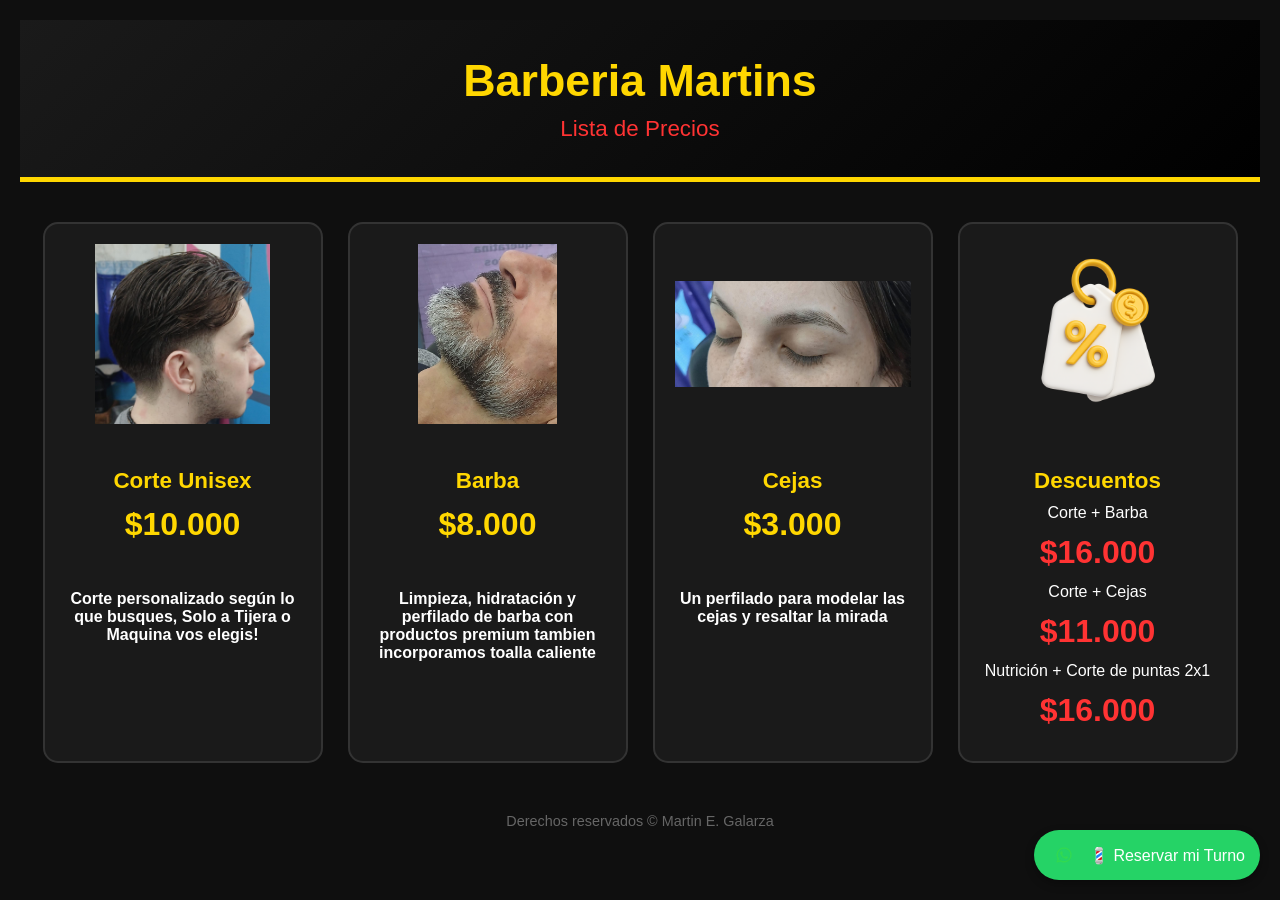
==== index.html @ b5ed0733 "Rename index2.html to index.html" ====
<!DOCTYPE html>
<html lang="es">

<head>
    <meta charset="UTF-8">
    <meta name="viewport" content="width=device-width, initial-scale=1.0">
    <title>Lista de Precios - Tu Barbería</title>

    <!-- Vinculamos el CSS -->
    <link rel="stylesheet" href="estilos.css">
</head>

<body>

    <header>
        <h1>Barberia Martins</h1>
        <p class="subtitle">Lista de Precios</p>
    </header>

    <div class="services">

        <!-- Corte Unisex -->
        <div class="service-card">
            <img src="Img/corte.jpeg" alt="Corte Unisex">
            <div class="info">
                <h3>Corte Unisex</h3>
                <p class="price">$10.000</p>
                <p class="desc">Corte personalizado según lo que busques, Solo a Tijera o Maquina vos elegis!</p>
            </div>
        </div>

        <!-- Barba -->
        <div class="service-card">
            <img src="Img/barba.jpeg" alt="Barba">
            <div class="info">
                <h3>Barba</h3>
                <p class="price">$8.000</p>
                <p class="desc"> Limpieza, hidratación y perfilado de barba con productos premium tambien incorporamos toalla caliente </p>
            </div>
        </div>

        <!-- Cejas -->
        <div class="service-card">
            <img src="Img/ceja.jpeg" alt="Cejas">
            <div class="info">
                <h3>Cejas</h3>
                <p class="price">$3.000</p>
                <p class="desc">Un perfilado para modelar las cejas y resaltar la mirada</p>

            </div>
        </div>

        <!-- Tratamientos -->
        <div class="service-card">
            <img src="Img/vecteezy_3d-discount-icon-white-tags-with-percent-and-coin-isolated_72950862.png" alt="Tratamientos">
            <div class="info">
                <h3>Descuentos</h3>
                <p>Corte + Barba</p>
                <p class="price red-price">$16.000</p>
                <p>Corte + Cejas</p>
                <p class="price red-price"> $11.000</p>
                <p>Nutrición + Corte de puntas 2x1</p>
                <p class="price red-price">$16.000</p>
            </div>
        </div>

    </div>

    <a href="https://wa.me/543764326906?text=Hola!%20¿Tienen%20algún%20turno%20disponible%20para%20hoy?" target="_blank" rel="noopener noreferrer" class="btn-whatsapp">
        <img class="wap-img" src="Img/vecteezy_whatsapp-logo-png-whatsapp-icon-png-whatsapp-transparent_18930564.png" alt="icono de WhatsApp">
        <p>💈 Reservar mi Turno</p>
    </a>

    <footer>
        Derechos reservados © Martin E. Galarza
    </footer>

</body>

</html>
---- estilos.css ----
* {
    margin: 0;
    padding: 0;
    box-sizing: border-box;
}

body {
    background-color: #0f0f0f;
    color: #ffffff;
    font-family: Arial, sans-serif;
    text-align: center;
    padding: 20px;
}

header {
    background: linear-gradient(135deg, #1a1a1a, #000);
    padding: 35px 20px;
    border-bottom: 5px solid #ffd700;
    margin-bottom: 40px;
}

h1 {
    color: #ffd700;
    font-size: 2.8em;
}

.desc {
    color: white;
    font-weight: bold;
    padding-top: 15%;
    position: relative;
}

.subtitle {
    color: #ff3333;
    margin-top: 10px;
    font-size: 1.4em;
}

.services {
    display: flex;
    flex-wrap: wrap;
    justify-content: center;
    gap: 25px;
    max-width: 1200px;
    margin: 0 auto;
}

.service-card {
    background: #1a1a1a;
    border-radius: 15px;
    width: 280px;
    overflow: hidden;
    border: 2px solid #333;
    transition: all 0.3s;
}

.service-card:hover {
    transform: translateY(-10px);
    border-color: #ffd700;
    box-shadow: 0 10px 20px rgba(255, 215, 0, 0.2);
}

.service-card img {
    width: 100%;
    height: 220px;
    object-fit: contain;
    object-position: center;
    padding: 20px;
}

.info {
    padding: 20px;
}

.service-card h3 {
    color: #ffd700;
    margin-bottom: 10px;
    font-size: 1.4em;
}

.price {
    font-size: 2em;
    font-weight: bold;
    color: #ffd700;
    margin: 12px 0;
}

.red-price {
    color: #ff3333;
}

button {
    margin-top: 20px;
    padding: 20px;
    align-items: center;
}

footer {
    margin-top: 50px;
    color: #666;
    font-size: 0.9em;
}


/* logo de wap propiedades*/

.btn-whatsapp {
    position: fixed;
    bottom: 20px;
    right: 20px;
    display: flex;
    align-items: center;
    background-color: #25d366;
    color: white;
    text-decoration: none;
    padding: 10px 15px;
    border-radius: 50px;
    box-shadow: 0 4px 10px rgba(0, 0, 0, 0.3);
    z-index: 999;
}

.wap-img {
    width: 30px;
    margin-right: 10px;
}
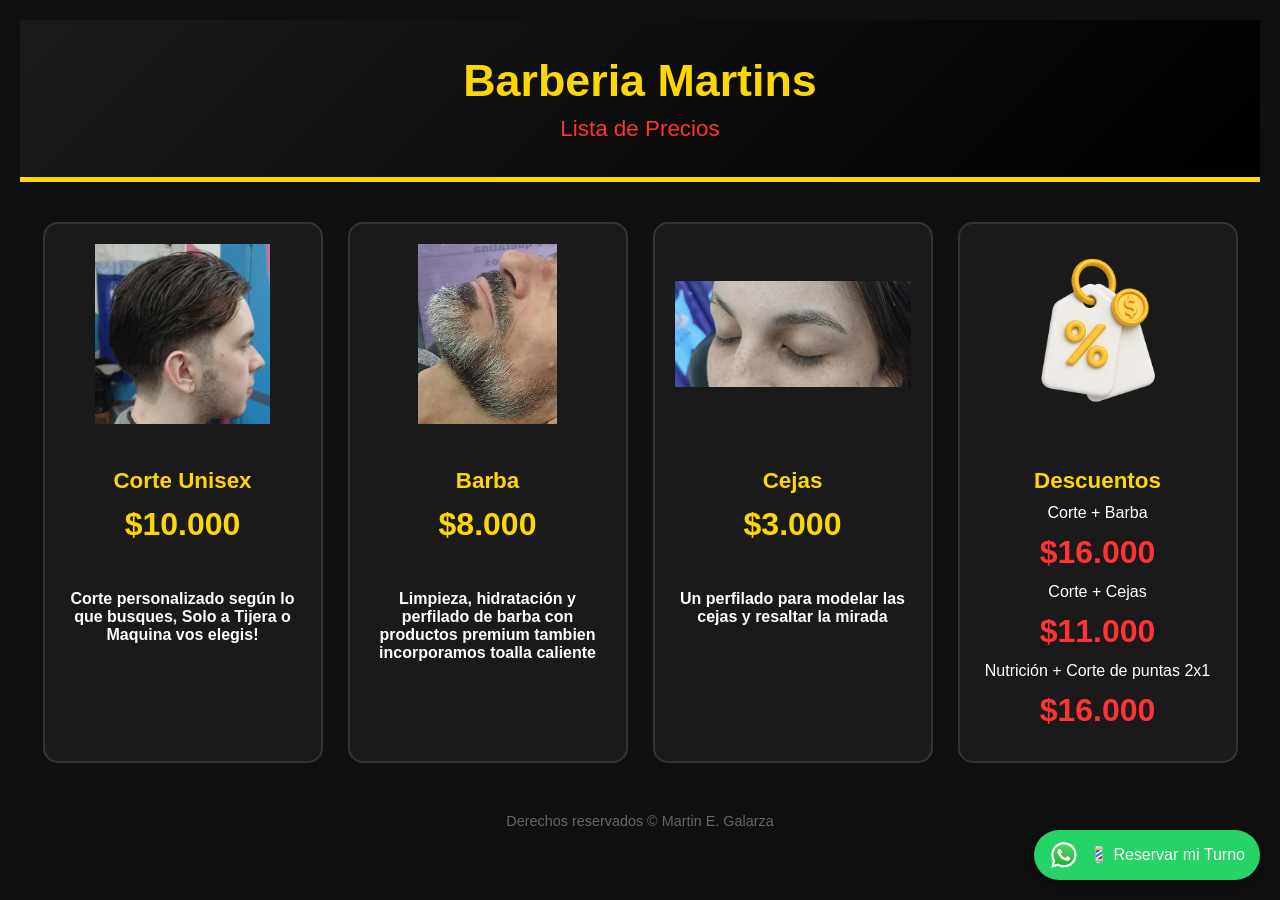
==== commit a794105e: "Update index.html corrección de boton de wts" ====
--- a/index.html
+++ b/index.html
@@ -67,7 +67,7 @@
     </div>
 
     <a href="https://wa.me/543764326906?text=Hola!%20¿Tienen%20algún%20turno%20disponible%20para%20hoy?" target="_blank" rel="noopener noreferrer" class="btn-whatsapp">
-        <img class="wap-img" src="Img/vecteezy_whatsapp-logo-png-whatsapp-icon-png-whatsapp-transparent_18930564.png" alt="icono de WhatsApp">
+        <img class="wap-img" src="Img/WhatsApp.svg" alt="icono de WhatsApp">
         <p>💈 Reservar mi Turno</p>
     </a>
 
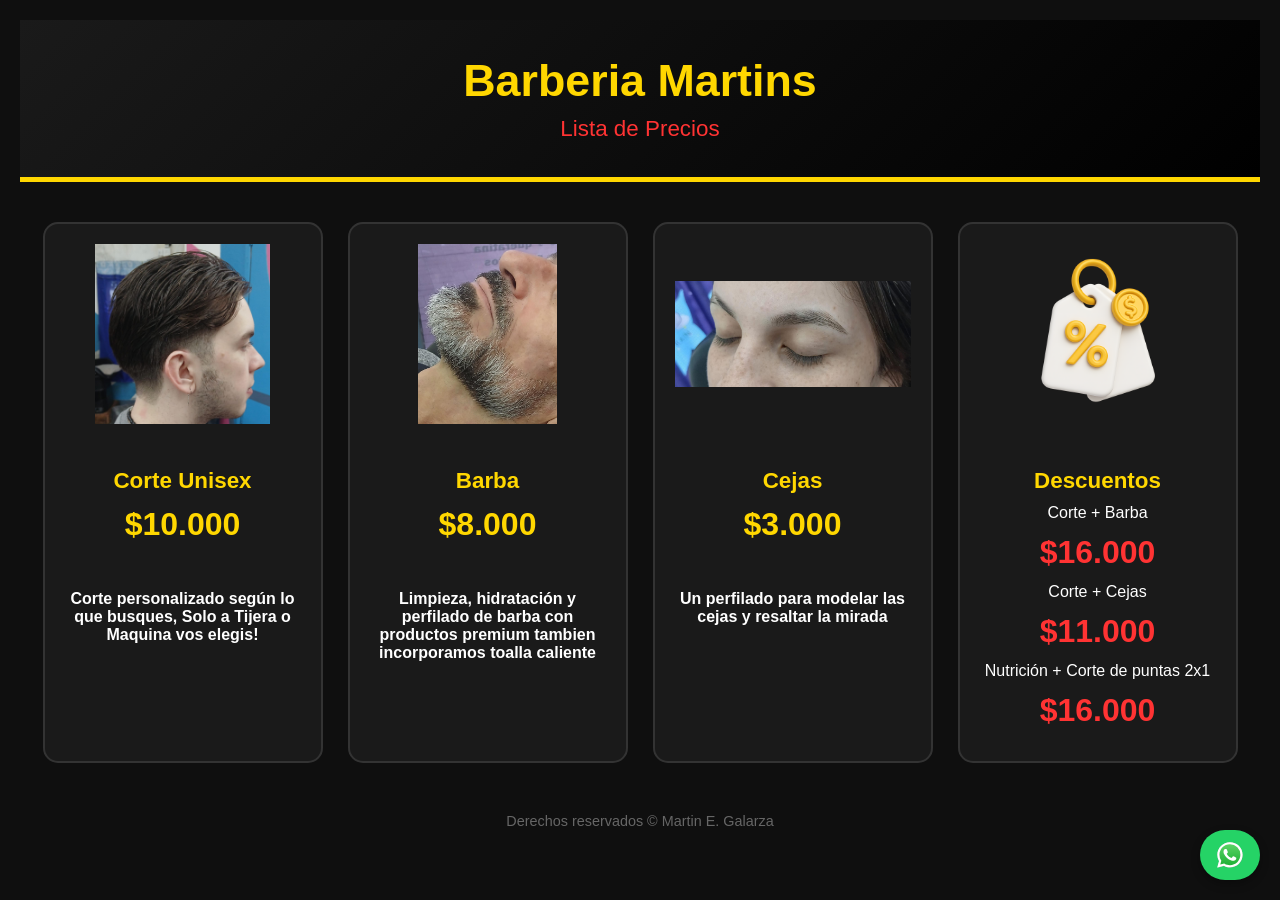
==== commit 19d28f54: "Update index.html" ====
--- a/index.html
+++ b/index.html
@@ -68,7 +68,6 @@
 
     <a href="https://wa.me/543764326906?text=Hola!%20¿Tienen%20algún%20turno%20disponible%20para%20hoy?" target="_blank" rel="noopener noreferrer" class="btn-whatsapp">
         <img class="wap-img" src="Img/WhatsApp.svg" alt="icono de WhatsApp">
-        <p>💈 Reservar mi Turno</p>
     </a>
 
     <footer>
--- a/estilos.css
+++ b/estilos.css
@@ -122,5 +122,5 @@
 
 .wap-img {
     width: 30px;
-    margin-right: 10px;
-}+    /*margin-right: 10px;*/
+}
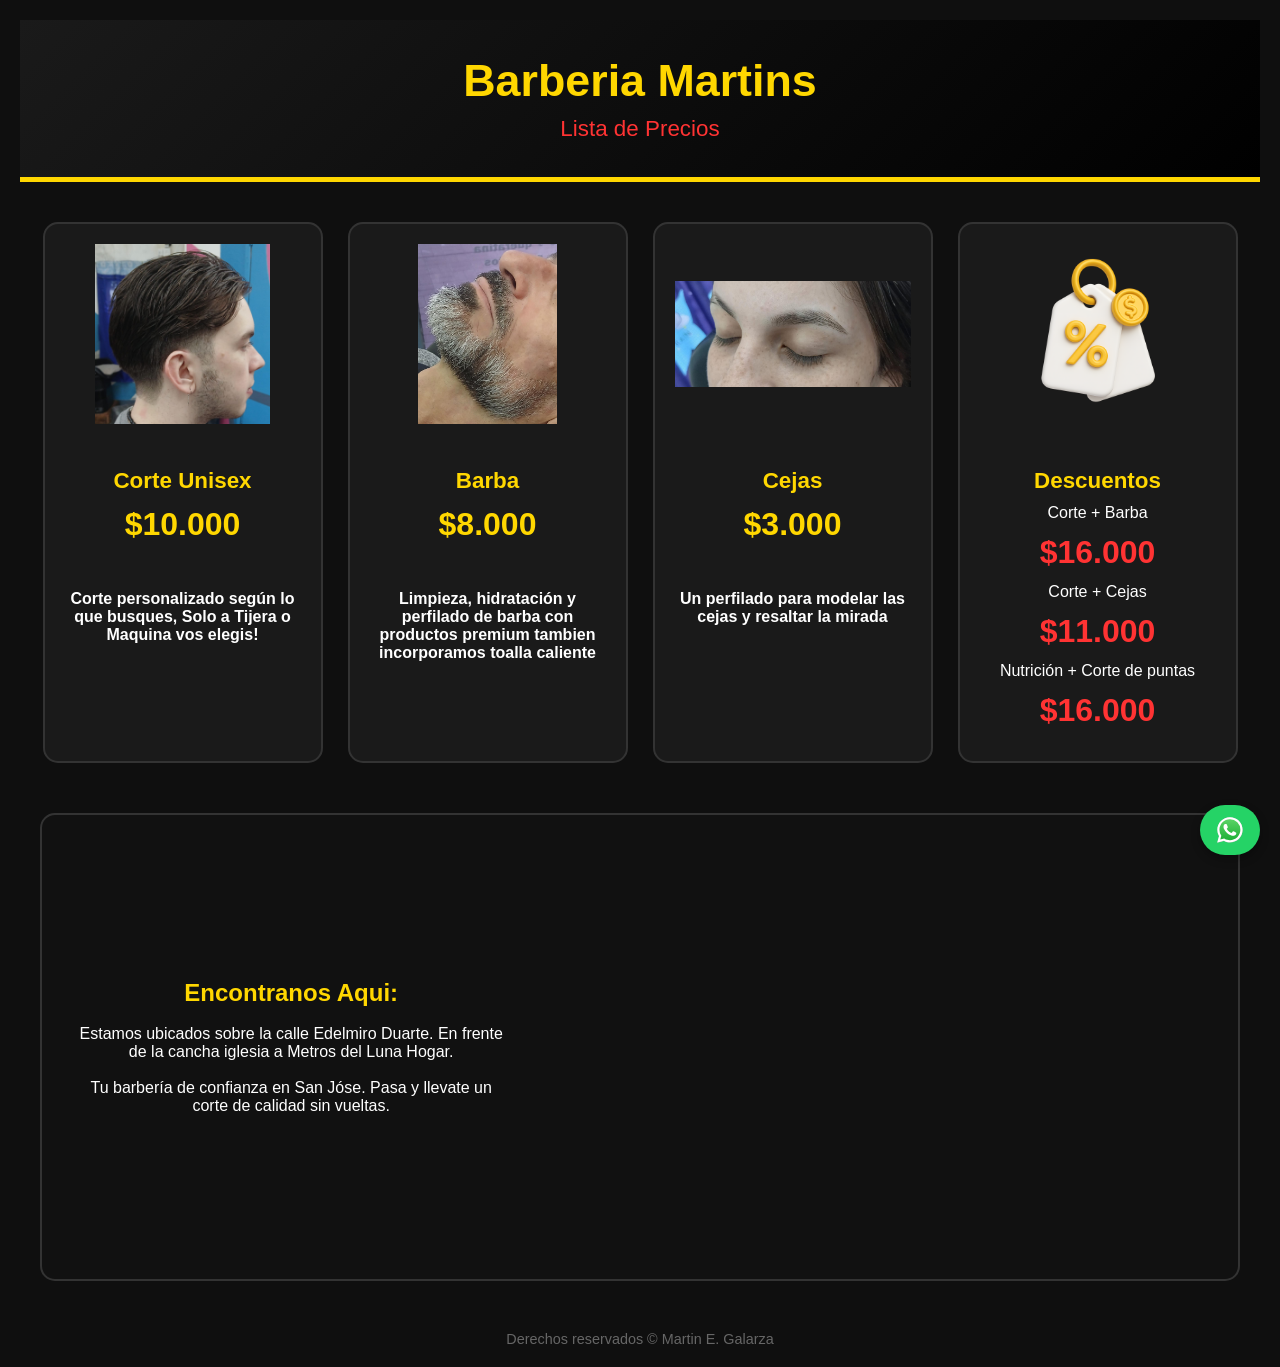
==== commit 59cddf5e: "implementacion de maps google maps para encontrarnos" ====
--- a/index.html
+++ b/index.html
@@ -22,7 +22,7 @@
         <!-- Corte Unisex -->
         <div class="service-card">
             <img src="Img/corte.jpeg" alt="Corte Unisex">
-            <div class="info">
+            <div class="info-serv">
                 <h3>Corte Unisex</h3>
                 <p class="price">$10.000</p>
                 <p class="desc">Corte personalizado según lo que busques, Solo a Tijera o Maquina vos elegis!</p>
@@ -32,7 +32,7 @@
         <!-- Barba -->
         <div class="service-card">
             <img src="Img/barba.jpeg" alt="Barba">
-            <div class="info">
+            <div class="info-serv">
                 <h3>Barba</h3>
                 <p class="price">$8.000</p>
                 <p class="desc"> Limpieza, hidratación y perfilado de barba con productos premium tambien incorporamos toalla caliente </p>
@@ -42,7 +42,7 @@
         <!-- Cejas -->
         <div class="service-card">
             <img src="Img/ceja.jpeg" alt="Cejas">
-            <div class="info">
+            <div class="info-serv">
                 <h3>Cejas</h3>
                 <p class="price">$3.000</p>
                 <p class="desc">Un perfilado para modelar las cejas y resaltar la mirada</p>
@@ -53,13 +53,13 @@
         <!-- Tratamientos -->
         <div class="service-card">
             <img src="Img/vecteezy_3d-discount-icon-white-tags-with-percent-and-coin-isolated_72950862.png" alt="Tratamientos">
-            <div class="info">
+            <div class="info-serv">
                 <h3>Descuentos</h3>
                 <p>Corte + Barba</p>
                 <p class="price red-price">$16.000</p>
                 <p>Corte + Cejas</p>
                 <p class="price red-price"> $11.000</p>
-                <p>Nutrición + Corte de puntas 2x1</p>
+                <p>Nutrición + Corte de puntas</p>
                 <p class="price red-price">$16.000</p>
             </div>
         </div>
@@ -70,10 +70,30 @@
         <img class="wap-img" src="Img/WhatsApp.svg" alt="icono de WhatsApp">
     </a>
 
+    <section class="ubicacion">
+        <div class="info">
+            <h2>Encontranos Aqui:</h2>
+
+            <p>
+                <br> Estamos ubicados sobre la calle Edelmiro Duarte. En frente de la cancha iglesia a Metros del Luna Hogar.
+            </p>
+
+            <p>
+                <br> Tu barbería de confianza en San Jóse. Pasa y llevate un corte de calidad sin vueltas.
+            </p>
+        </div>
+
+        <div class="mapa">
+            <iframe src="https://maps.google.com/maps?q=-27.767640653625662,-55.779678141034616&z=21&output=embed" loading="lazy">
+        </iframe>
+        </div>
+
+    </section>
+
     <footer>
         Derechos reservados © Martin E. Galarza
     </footer>
 
 </body>
 
-</html>
+</html>
--- a/estilos.css
+++ b/estilos.css
@@ -69,7 +69,7 @@
     padding: 20px;
 }
 
-.info {
+.info-serv {
     padding: 20px;
 }
 
@@ -107,12 +107,12 @@
 
 .btn-whatsapp {
     position: fixed;
-    bottom: 20px;
+    bottom: 45px;
     right: 20px;
     display: flex;
     align-items: center;
     background-color: #25d366;
-    color: white;
+    color: #ffd700;
     text-decoration: none;
     padding: 10px 15px;
     border-radius: 50px;
@@ -122,5 +122,50 @@
 
 .wap-img {
     width: 30px;
-    /*margin-right: 10px;*/
 }
+
+
+/*parte del mapa */
+
+.ubicacion {
+    display: flex;
+    align-items: center;
+    gap: 40px;
+    max-width: 1200px;
+    margin: 50px auto;
+    padding: 30px;
+    background: #111;
+    border-radius: 15px;
+    /*efecto targeta*/
+    border: 2px solid #333;
+    transition: all 0.3s ease;
+}
+
+.ubicacion:hover {
+    transform: translateY(-10px);
+    border-color: #ffd700;
+    box-shadow: 0 10px 20px rgba(255, 215, 0, 0.2);
+}
+
+.info {
+    width: 40%;
+}
+
+.info p {
+    color: white;
+}
+
+.info h2 {
+    color: #ffd700;
+}
+
+.mapa {
+    width: 60%;
+}
+
+.mapa iframe {
+    width: 100%;
+    height: 400px;
+    border: none;
+    border-radius: 10px;
+}
